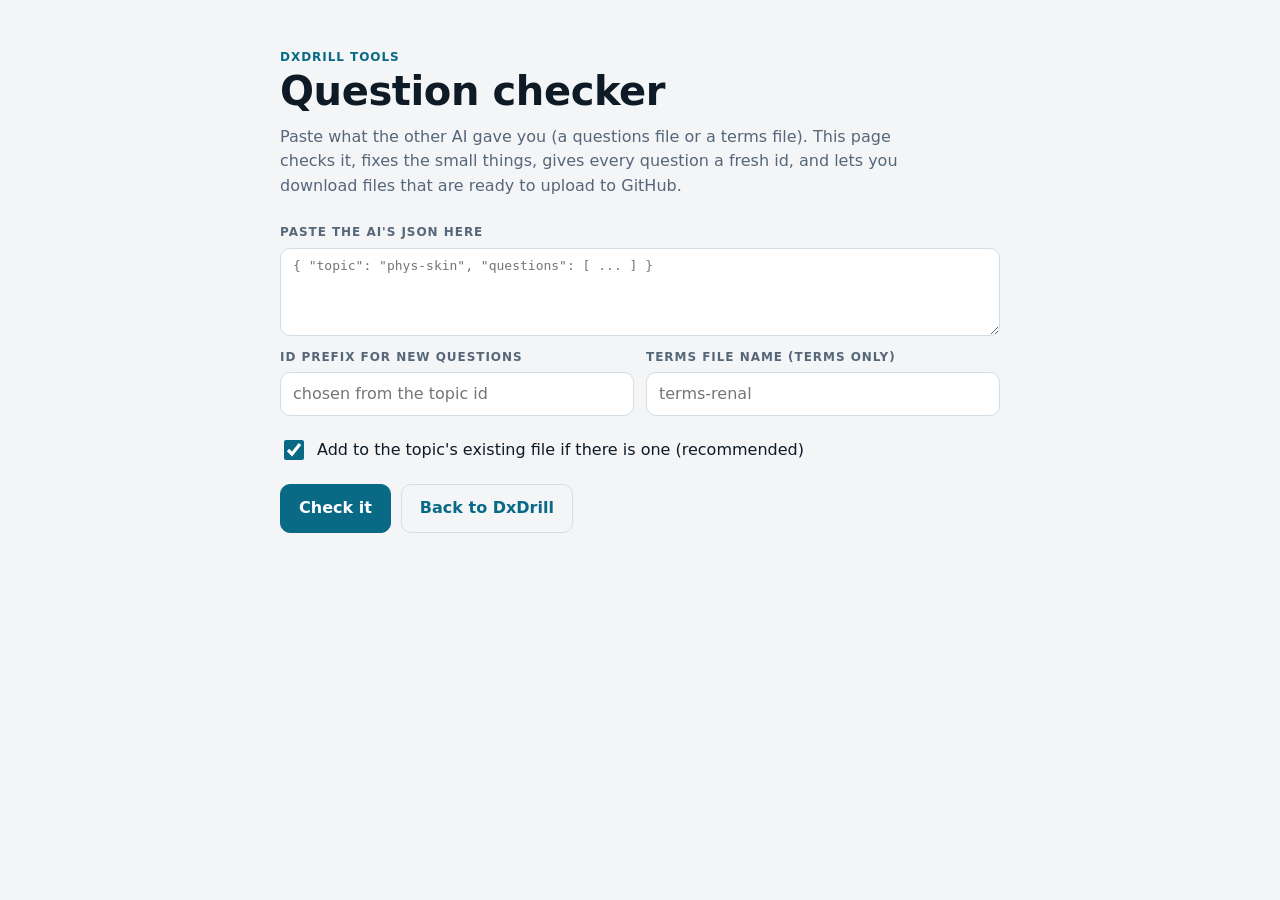
==== checker.html @ e0e05b0c "added checker" ====
<!doctype html>
<html lang="en">
<head>
<meta charset="utf-8">
<meta name="viewport" content="width=device-width, initial-scale=1, viewport-fit=cover">
<title>DxDrill checker</title>
<link rel="stylesheet" href="css/style.css">
<style>
textarea{width:100%;min-height:240px;font:13px/1.45 ui-monospace,Menlo,Consolas,monospace;padding:12px;border:1.5px solid var(--line);border-radius:12px;background:var(--surface);color:var(--fg)}
.msg{margin:4px 0;padding:8px 12px;border-radius:8px;border:1px solid var(--line);background:var(--surface);overflow-wrap:anywhere}
.msg.err{border-color:var(--bad);color:var(--bad)} .msg.warn{border-color:var(--warn);color:var(--warn)} .msg.ok{border-color:var(--good);color:var(--good)}
.pv{border:1.5px solid var(--line);border-radius:12px;padding:12px 14px;background:var(--surface);margin:8px 0}
.pv .c{color:var(--good);font-weight:600} code{background:var(--surface2);padding:1px 5px;border-radius:5px}
.grid2{display:grid;grid-template-columns:repeat(auto-fit,minmax(220px,1fr));gap:12px}
</style>
</head>
<body>
<main class="gutter"><div class="wrap stack" style="padding:24px 0 48px">
<header><p class="eyebrow">DxDrill tools</p><h1>Question checker</h1>
<p class="lede">Paste what the other AI gave you (a questions file or a terms file). This page checks it, fixes the small things, gives every question a fresh id, and lets you download files that are ready to upload to GitHub.</p></header>
<section class="section stack">
<div class="field"><label class="label" for="inp">Paste the AI's JSON here</label><textarea id="inp" spellcheck="false" placeholder='{ "topic": "phys-skin", "questions": [ ... ] }'></textarea></div>
<div class="grid2">
<div class="field"><label class="label" for="pre">Id prefix for new questions</label><input id="pre" type="text" placeholder="chosen from the topic id"></div>
<div class="field"><label class="label" for="tf">Terms file name (terms only)</label><input id="tf" type="text" placeholder="terms-renal"></div>
</div>
<label class="checkline"><input type="checkbox" id="merge" checked><span>Add to the topic's existing file if there is one (recommended)</span></label>
<div class="row tight"><button class="btn primary" id="go" type="button">Check it</button><a class="btn ghost" href="index.html" style="text-decoration:none">Back to DxDrill</a></div>
</section>
<section id="out" class="stack" aria-live="polite"></section>
</div></main>
<script>
(function () {
  var $ = function (id) { return document.getElementById(id); };
  var E = { cur: null, man: null, ids: {}, texts: {}, files: {}, termsFiles: {}, terms: {} };
  function esc(s) { return String(s == null ? "" : s).replace(/[&<>"']/g, function (c) { return { "&": "&amp;", "<": "&lt;", ">": "&gt;", '"': "&quot;", "'": "&#39;" }[c]; }); }
  function J(u) { return fetch(u).then(function (r) { if (!r.ok) throw new Error(u + " " + r.status); return r.json(); }); }
  function norm(s) { return String(s).toLowerCase().replace(/[^a-z0-9]+/g, " ").trim(); }

  var ready = J("data/curriculum.json").then(function (c) {
    E.cur = c; E.topics = {};
    c.subjects.forEach(function (s) { s.areas.forEach(function (a) { a.topics.forEach(function (t) { E.topics[t.id] = t.name; }); }); });
    return J("data/manifest.json");
  }).then(function (m) {
    E.man = m;
    var jobs = (m.questions || []).map(function (f) {
      return J("data/questions/" + f + ".json").then(function (d) {
        E.files[d.topic] = { name: f, data: d };
        d.questions.forEach(function (q) { E.ids[q.id] = f; E.texts[norm(q.q)] = 1; });
      }).catch(function () { });
    }).concat((m.terms || []).map(function (f) {
      return J("data/" + f + ".json").then(function (d) {
        E.termsFiles[f] = d; d.terms.forEach(function (t) { E.terms[norm(t.term)] = f; });
      }).catch(function () { });
    }));
    return Promise.all(jobs);
  });

  function parse(text) {
    var t = text.trim().replace(/^```[a-z]*\s*/i, "").replace(/```\s*$/i, "");
    var a = t.indexOf("{"), b = t.lastIndexOf("}");
    if (a < 0 || b < 0) throw new Error("No JSON object found. Paste the whole block, from { to }.");
    t = t.slice(a, b + 1).replace(/[“”]/g, '"').replace(/[‘’]/g, "'").replace(/,\s*([}\]])/g, "$1");
    try { return JSON.parse(t); } catch (e) {
      var m = /position (\d+)/.exec(e.message), hint = "";
      if (m) { var p = +m[1]; hint = ' Near: "…' + t.slice(Math.max(0, p - 40), p + 40).replace(/\s+/g, " ") + '…"'; }
      throw new Error("The JSON is broken (" + e.message + ")." + hint + " Ask the AI to resend it, complete and as one JSON block.");
    }
  }

  var NEEDS_OPTIONS = /\b(following|above|below|these options|none of the|all of the|which of these|except)\b/i;
  function checkQuestions(obj, o) {
    var errs = [], warns = [], fixes = [], out = [];
    var topic = obj.topic;
    if (!topic || !E.topics[topic]) errs.push("Topic id <code>" + esc(topic) + "</code> is not in the curriculum. Use an id from the topic list, or ask Claude to add the topic.");
    if (!Array.isArray(obj.questions) || !obj.questions.length) errs.push("There is no questions list.");
    if (errs.length) return { errs: errs, warns: warns, fixes: fixes };
    var existing = E.files[topic], seenText = {}, skipped = 0, pos = [0, 0, 0, 0, 0, 0];
    // numbering for new ids
    var prefix = o.prefix || (existing && existing.data.questions[0] ? existing.data.questions[0].id.replace(/-?\d+$/, "") : topic);
    var maxN = 0, re = new RegExp("^" + prefix.replace(/[.*+?^${}()|[\]\\]/g, "\\$&") + "-(\\d+)$");
    Object.keys(E.ids).forEach(function (id) { var m = re.exec(id); if (m) maxN = Math.max(maxN, +m[1]); });
    var n = maxN;
    obj.questions.forEach(function (q0, i) {
      var tag = "Question " + (i + 1), q = {}, bad = false;
      function er(m) { errs.push(tag + ": " + m); bad = true; }
      function sv(x) { return typeof x === "string" ? x.replace(/\s+/g, " ").trim() : ""; }
      q.q = sv(q0.q); if (!q.q) er("the question text is missing.");
      var opts = Array.isArray(q0.options) ? q0.options.map(sv) : [];
      var stripped = opts.map(function (x) { return x.replace(/^[A-Fa-f][\.\)]\s+/, ""); });
      if (stripped.join("|") !== opts.join("|")) { opts = stripped; fixes.push(tag + ": removed A. B. C. letters from the options."); }
      if (opts.length < 3 || opts.length > 6) er("needs 3 to 6 options (found " + opts.length + ").");
      else if (opts.length !== 4) warns.push(tag + ": has " + opts.length + " options, the usual is 4.");
      if (opts.some(function (x) { return !x; })) er("an option is empty.");
      var set = {}; opts.forEach(function (x) { set[norm(x)] = 1; });
      if (Object.keys(set).length !== opts.length) er("two options are the same.");
      var ans = q0.answer;
      if (typeof ans === "string") {
        var s = ans.trim();
        if (/^[A-Fa-f]$/.test(s)) { ans = s.toUpperCase().charCodeAt(0) - 65; fixes.push(tag + ": answer letter turned into a position."); }
        else { var ix = opts.map(norm).indexOf(norm(s)); if (ix >= 0) { ans = ix; fixes.push(tag + ": answer text turned into a position."); } else if (/^\d+$/.test(s)) ans = +s; }
      }
      if (typeof ans !== "number" || ans < 0 || ans >= opts.length || ans % 1) er("the answer must be the position of the correct option, counting from 0.");
      q.explain = sv(q0.explain); if (!q.explain) er("the explanation is missing.");
      q.sub = sv(q0.sub); if (!q.sub) { q.sub = E.topics[topic]; warns.push(tag + ": no section name, used the topic name."); }
      var lv = q0.level; if (lv !== 1 && lv !== 2 && lv !== 3) { lv = 1; warns.push(tag + ": level should be 1, 2 or 3. Set to 1."); }
      var open = null, optOnly = !!q0.optionsOnly;
      if (q0.open && typeof q0.open === "object") {
        var os = sv(q0.open.q), ac = (Array.isArray(q0.open.accept) ? q0.open.accept : []).map(sv).filter(Boolean);
        if (!os) { optOnly = true; warns.push(tag + ": empty no-options question, marked options-only."); }
        else if (NEEDS_OPTIONS.test(os)) er("the no-options wording refers to options (“" + os.slice(0, 60) + "…”). Reword it, or make the question options-only.");
        else {
          if (!ac.length) warns.push(tag + ": no accepted alternatives for the no-options version.");
          open = { q: os, accept: ac.filter(function (x, k) { return ac.indexOf(x) === k; }) };
          if (sv(q0.open.a)) open.a = sv(q0.open.a);
        }
      } else if (!optOnly) { optOnly = true; warns.push(tag + ": no no-options version, marked options-only."); }
      if (!bad) {
        var key = norm(q.q);
        if (E.texts[key] || seenText[key]) { skipped++; warns.push(tag + ": the same question already exists. Skipped."); return; }
        seenText[key] = 1;
        pos[ans]++;
        var id = o.renumber ? prefix + "-" + ("00" + (++n)).slice(-3) : sv(q0.id);
        if (!o.renumber && (!id || E.ids[id])) { er("id “" + id + "” is missing or already used."); return; }
        var nq = { id: id, type: "mcq", level: lv, sub: q.sub, q: q.q, options: opts, answer: ans, explain: q.explain, verified: false };
        if (optOnly) nq.optionsOnly = true; else nq.open = open;
        out.push(nq);
      }
    });
    if (out.length >= 8) {
      var top = Math.max.apply(null, pos);
      if (top / out.length >= 0.6) warns.push("Over 60% of the correct answers are in the same position. Students will notice. (DxDrill shuffles options when it shows them, so this is only a warning.)");
    }
    if (o.renumber) fixes.push("New questions were numbered " + prefix + "-" + ("00" + (maxN + 1)).slice(-3) + " onwards.");
    return { errs: errs, warns: warns, fixes: fixes, topic: topic, out: out, skipped: skipped, existing: existing, prefix: prefix };
  }

  function checkTerms(obj) {
    var errs = [], warns = [], fixes = [], out = [];
    if (!Array.isArray(obj.terms) || !obj.terms.length) return { errs: ["There is no terms list."], warns: warns, fixes: fixes };
    obj.terms.forEach(function (t, i) {
      var tag = "Term " + (i + 1), bad = false;
      function er(m) { errs.push(tag + ": " + m); bad = true; }
      var term = typeof t.term === "string" ? t.term.trim() : "";
      if (!term) er("the term is missing.");
      var topic = t.topic || obj.topic;
      if (!E.topics[topic]) er("topic id “" + esc(topic) + "” is not in the curriculum.");
      var clues = Array.isArray(t.clues) ? t.clues.map(function (c) { return String(c).trim(); }).filter(Boolean) : [];
      if (clues.length !== 3) er("needs exactly 3 clues, vague first and easiest last (found " + clues.length + ").");
      if (term && clues.some(function (c) { return (" " + norm(c) + " ").indexOf(" " + norm(term) + " ") >= 0; })) er("a clue contains the term itself (“" + term + "”).");
      var fb = Array.isArray(t.forbidden) ? t.forbidden.map(function (c) { return String(c).trim(); }).filter(Boolean) : [];
      if (fb.length < 3) warns.push(tag + ": fewer than 3 forbidden words.");
      if (term && E.terms[norm(term)]) { warns.push(tag + " (" + term + "): already exists. Skipped."); return; }
      if (!bad) out.push({ topic: topic, sub: (t.sub || E.topics[topic] || "").toString().trim(), term: term, clues: clues, forbidden: fb });
    });
    return { errs: errs, warns: warns, fixes: fixes, terms: out };
  }

  function dl(name, text) {
    var a = document.createElement("a");
    a.href = URL.createObjectURL(new Blob([text], { type: "application/json" })); a.download = name;
    document.body.appendChild(a); a.click(); setTimeout(function () { URL.revokeObjectURL(a.href); a.remove(); }, 500);
  }
  function list(arr, cls) { return arr.map(function (m) { return '<div class="msg ' + cls + '">' + (/<code>/.test(m) ? m : esc(m)) + '</div>'; }).join(""); }
  var FILES = {};
  window.dxdl = function (k) { dl(FILES[k].name, FILES[k].text); };

  function show(r, kind) {
    var h = "";
    if (r.errs.length) h += '<h2>Fix these first</h2>' + list(r.errs, "err") + '<p class="muted">Copy this list back to the AI and say: “Fix these problems and resend the full JSON.”</p>';
    if (r.warns.length) h += '<h2>Worth a look</h2>' + list(r.warns, "warn");
    if (r.fixes && r.fixes.length) h += '<h2>Fixed for you</h2>' + list(r.fixes, "ok");
    var good = kind === "q" ? (r.out || []) : (r.terms || []);
    FILES = {};
    if (!r.errs.length && good.length) {
      var up = [];
      if (kind === "q") {
        var all = (r.existing && $("merge").checked) ? r.existing.data.questions.concat(r.out) : r.out;
        var fname = r.existing ? r.existing.name : r.topic;
        FILES.q = { name: fname + ".json", text: JSON.stringify({ topic: r.topic, questions: all }, null, 1) };
        up.push("<code>data/questions/" + esc(fname) + ".json</code>");
        h += '<div class="msg ok">' + r.out.length + ' new question' + (r.out.length === 1 ? "" : "s") + ' ready' + (r.skipped ? " (" + r.skipped + " skipped as duplicates)" : "") + (r.existing && $("merge").checked ? ", added to the " + r.existing.data.questions.length + " already in this topic" : "") + '. Total in the file: ' + all.length + '.</div>';
        h += '<h2>Preview</h2>' + r.out.slice(0, 3).map(function (q) {
          return '<div class="pv"><p class="label">' + esc(q.sub) + ' · level ' + q.level + ' · ' + esc(q.id) + '</p><p><b>' + esc(q.q) + '</b></p><ol type="A" style="margin:6px 0 6px 20px">' + q.options.map(function (o, i) { return '<li' + (i === q.answer ? ' class="c"' : "") + '>' + esc(o) + '</li>'; }).join("") + '</ol><p class="muted">' + esc(q.explain) + '</p>' +
            (q.open ? '<p class="muted">No-options: ' + esc(q.open.q) + ' → also accept: ' + esc(q.open.accept.join(" · ")) + '</p>' : '<p class="muted">Options only</p>') + '</div>';
        }).join("");
        if (!r.existing) { E.man.questions = E.man.questions.concat([r.topic]); FILES.m = { name: "manifest.json", text: JSON.stringify(E.man, null, 1) }; up.push("<code>data/manifest.json</code>"); }
      } else {
        var tf = ($("tf").value.trim() || "terms-new").replace(/\.json$/i, "").replace(/[^A-Za-z0-9_-]/g, "-");
        var old = E.termsFiles[tf], terms = (old ? old.terms : []).concat(r.terms);
        FILES.t = { name: tf + ".json", text: JSON.stringify({ terms: terms }, null, 1) };
        up.push("<code>data/" + esc(tf) + ".json</code>");
        h += '<div class="msg ok">' + r.terms.length + ' new term' + (r.terms.length === 1 ? "" : "s") + ' ready. Total in the file: ' + terms.length + '.</div>';
        if (E.man.terms.indexOf(tf) < 0) { E.man.terms = E.man.terms.concat([tf]); FILES.m = { name: "manifest.json", text: JSON.stringify(E.man, null, 1) }; up.push("<code>data/manifest.json</code>"); }
      }
      h += '<div class="row tight">' + Object.keys(FILES).map(function (k) { return '<button class="btn primary" type="button" onclick="dxdl(\'' + k + '\')">Download ' + esc(FILES[k].name) + '</button>'; }).join("") + '</div>' +
        '<p class="hint">Upload ' + up.join(" and ") + ' to GitHub in the same folders. The site updates in a couple of minutes. Questions stay marked “Unverified” until you check them against your notes.</p>';
    } else if (!r.errs.length) h += '<div class="msg warn">Nothing new to add.</div>';
    $("out").innerHTML = h;
  }

  $("go").addEventListener("click", function () {
    $("out").innerHTML = '<p class="muted">Checking…</p>';
    ready.then(function () {
      var obj = parse($("inp").value);
      var isTerms = Array.isArray(obj.terms) && !obj.questions;
      var r = isTerms ? checkTerms(obj) : checkQuestions(obj, { prefix: $("pre").value.trim(), renumber: true });
      show(r, isTerms ? "t" : "q");
    }).catch(function (e) { $("out").innerHTML = '<div class="msg err">' + esc(e.message) + '</div>'; });
  });
})();
</script>
</body>
</html>
---- css/style.css ----
/* DxDrill: one column for practice, a wide stage for hall mode. Accent is used only for actions and progress. */
:root{
  --bg:#f3f5f7; --surface:#ffffff; --surface2:#e9eef2; --fg:#0e1a26; --muted:#56677a; --line:#d3dde5;
  --accent:#0a6a86; --accent-ink:#ffffff; --good:#17794a; --bad:#b3261e; --warn:#9a5200;
  --font-display:"Space Grotesk",system-ui,-apple-system,"Segoe UI",sans-serif;
  --font-body:"Inter",system-ui,-apple-system,"Segoe UI",sans-serif;
}
@media (prefers-color-scheme: dark){
  :root:not([data-theme="light"]){
    --bg:#0d161c; --surface:#15222b; --surface2:#1c2d38; --fg:#e6eef3; --muted:#93a5b2; --line:#263944;
    --accent:#4cc3e0; --accent-ink:#06212a; --good:#4cc486; --bad:#ff8a80; --warn:#f2b35a;
    color-scheme:dark;
  }
}
:root[data-theme="dark"]{
  --bg:#0d161c; --surface:#15222b; --surface2:#1c2d38; --fg:#e6eef3; --muted:#93a5b2; --line:#263944;
  --accent:#4cc3e0; --accent-ink:#06212a; --good:#4cc486; --bad:#ff8a80; --warn:#f2b35a;
  color-scheme:dark;
}
*{box-sizing:border-box}
html{-webkit-text-size-adjust:100%}
body{
  margin:0; background:var(--bg); color:var(--fg);
  font-family:var(--font-body); font-size:16px; line-height:1.55;
}
.gutter{padding-left:max(16px, env(safe-area-inset-left, 0px)); padding-right:max(16px, env(safe-area-inset-right, 0px))}
h1,h2,h3{font-family:var(--font-display); line-height:1.2; text-wrap:balance; margin:0}
h1{font-size:clamp(28px,6vw,40px); font-weight:700; letter-spacing:-0.01em}
h2{font-size:20px; font-weight:700}
h3{font-size:16px; font-weight:700}
p{margin:0}
a{color:var(--accent)}
button,input,select{font:inherit; color:inherit}
button{cursor:pointer}
button:focus-visible,input:focus-visible,select:focus-visible,summary:focus-visible,a:focus-visible{outline:3px solid var(--accent); outline-offset:2px}

/* shell */
.bar{
  position:sticky; top:env(safe-area-inset-top, 0px); z-index:5; background:var(--bg); border-bottom:1px solid var(--line);
  padding-top:10px; padding-bottom:10px;
}
.bar-in{max-width:1180px; margin:0 auto; display:flex; align-items:center; gap:14px; flex-wrap:wrap}
.logo{font-family:var(--font-display); font-weight:700; font-size:22px; text-decoration:none; color:var(--fg); letter-spacing:-0.01em}
.logo b{color:var(--accent)}
.nav{display:flex; gap:4px; flex:1 1 auto; flex-wrap:wrap}
.nav a{padding:8px 12px; border-radius:8px; text-decoration:none; color:var(--muted); font-weight:500; font-size:15px}
.nav a[aria-current="page"]{color:var(--fg); background:var(--surface2)}
.tools{display:flex; gap:6px}
.icon-btn{min-height:40px; min-width:40px; padding:6px 10px; border-radius:8px; border:1px solid var(--line); background:var(--surface); font-size:13px; font-weight:600}
main{padding-top:24px; padding-bottom:56px}
.wrap{max-width:720px; margin:0 auto; min-width:0}
.wrap.wide{max-width:1180px}
.foot{max-width:720px; margin:0 auto; padding-bottom:40px; color:var(--muted); font-size:13px}
.stack{display:flex; flex-direction:column; gap:24px}
.section{display:flex; flex-direction:column; gap:12px}
.eyebrow{font-size:12px; font-weight:600; letter-spacing:.08em; text-transform:uppercase; color:var(--accent)}
.lede{color:var(--muted); margin-top:10px; max-width:62ch}
.label{font-size:12px; font-weight:600; letter-spacing:.08em; text-transform:uppercase; color:var(--muted)}
.muted{color:var(--muted)}

/* controls */
.btn{
  min-height:48px; padding:11px 18px; border-radius:10px; border:1.5px solid var(--line);
  background:var(--surface); font-weight:600; text-align:center;
}
.btn.primary{background:var(--accent); border-color:var(--accent); color:var(--accent-ink)}
.btn.good{background:var(--good); border-color:var(--good); color:var(--surface)}
.btn.bad{background:var(--bad); border-color:var(--bad); color:var(--surface)}
.btn.ghost{background:transparent}
.btn.small{min-height:38px; padding:6px 12px; font-size:14px}
.btn[disabled],.btn[aria-disabled="true"]{opacity:.45; cursor:not-allowed}
.row{display:flex; gap:10px; flex-wrap:wrap}
.row > *{flex:1 1 170px; min-width:0}
.row.tight > *{flex:0 0 auto}
.seg{display:grid; grid-template-columns:1fr 1fr; gap:8px}
.seg button{text-align:left; padding:12px 14px; min-height:64px; background:var(--surface); border:1.5px solid var(--line); border-radius:10px}
.seg button b{display:block; font-family:var(--font-display); font-size:15px}
.seg button span{display:block; font-size:13px; color:var(--muted); line-height:1.35; margin-top:2px}
.seg button[aria-pressed="true"]{border-color:var(--accent); background:color-mix(in srgb, var(--accent) 10%, var(--surface))}
.field{display:flex; flex-direction:column; gap:6px; min-width:0}
.field input,.field select{
  min-height:44px; padding:8px 12px; border-radius:10px; border:1.5px solid var(--line); background:var(--surface); width:100%;
}
.checkline{display:flex; align-items:center; gap:10px; min-height:44px}
.checkline input{width:20px; height:20px; accent-color:var(--accent)}

/* home */
.hero h1 span{color:var(--accent)}
.cards{display:grid; grid-template-columns:repeat(auto-fit,minmax(260px,1fr)); gap:14px}
.card{background:var(--surface); border:1.5px solid var(--line); border-radius:12px; padding:18px; display:flex; flex-direction:column; gap:10px; min-width:0}
.card p{color:var(--muted); font-size:15px}
.card .btn{margin-top:auto}
.cov{display:flex; flex-direction:column; gap:14px}
.meter{height:8px; background:var(--line); border-radius:99px; overflow:hidden}
.meter i{display:block; height:100%; background:var(--accent); border-radius:99px}
.cov .meta{display:flex; justify-content:space-between; gap:12px; font-size:14px; margin-bottom:4px}
.cov .meta span:last-child{color:var(--muted); font-variant-numeric:tabular-nums; white-space:nowrap}

/* practice picker */
.shead{display:flex; justify-content:space-between; align-items:center; gap:12px; flex-wrap:wrap}
details.acc{background:var(--surface); border:1.5px solid var(--line); border-radius:10px; padding:0}
details.acc summary{
  list-style:none; cursor:pointer; padding:13px 14px; display:flex; justify-content:space-between; gap:12px; align-items:center; font-weight:600; min-height:50px;
}
details.acc summary::-webkit-details-marker{display:none}
details.acc summary small{color:var(--muted); font-weight:500; font-variant-numeric:tabular-nums}
details.acc[open] summary{border-bottom:1px solid var(--line)}
.topics{display:flex; flex-direction:column; gap:6px; padding:10px}
.topic{
  display:flex; justify-content:space-between; align-items:center; gap:12px; text-align:left;
  padding:11px 12px; min-height:48px; background:var(--bg); border:1.5px solid var(--line); border-radius:8px; width:100%;
}
.topic small{color:var(--muted); white-space:nowrap; font-size:13px}
.topic.empty{opacity:.55; cursor:default}
.chips{display:flex; gap:8px; flex-wrap:wrap}
.chip{font-size:12px; font-weight:600; padding:3px 10px; border-radius:99px; border:1px solid var(--line); color:var(--muted); background:var(--surface)}
.chip.toggle{cursor:pointer; padding:7px 12px; font-size:13px}
.chip.toggle[aria-pressed="true"]{border-color:var(--accent); color:var(--fg); background:color-mix(in srgb, var(--accent) 12%, var(--surface))}
.chip.warn{color:var(--warn); border-color:color-mix(in srgb, var(--warn) 50%, var(--line))}

/* practice question */
.top{display:flex; justify-content:space-between; align-items:center; gap:12px; font-size:14px; color:var(--muted)}
.top button{background:none; border:none; padding:6px 0; color:var(--muted); text-decoration:underline; text-underline-offset:3px}
.track{height:6px; background:var(--line); border-radius:99px; overflow:hidden; margin-top:10px}
.track i{display:block; height:100%; background:var(--accent); border-radius:99px; transition:width .25s ease}
.qtext{font-family:var(--font-display); font-size:clamp(19px,4.8vw,23px); font-weight:500; line-height:1.35; margin-top:14px; text-wrap:pretty}
.opts{display:flex; flex-direction:column; gap:10px; margin-top:20px}
.opt{
  display:flex; gap:12px; align-items:flex-start; text-align:left; width:100%;
  padding:13px 14px; min-height:52px; background:var(--surface); border:1.5px solid var(--line); border-radius:10px; overflow-wrap:anywhere;
}
.opt .k{flex:none; width:26px; height:26px; border-radius:50%; display:grid; place-items:center; font-size:13px; font-weight:600; border:1.5px solid var(--line); color:var(--muted); margin-top:-1px}
.opt.sel{border-color:var(--accent); background:color-mix(in srgb, var(--accent) 10%, var(--surface))}
.opt.sel .k{background:var(--accent); border-color:var(--accent); color:var(--accent-ink)}
.opt.correct{border-color:var(--good); background:color-mix(in srgb, var(--good) 13%, var(--surface))}
.opt.correct .k{background:var(--good); border-color:var(--good); color:var(--surface)}
.opt.wrong{border-color:var(--bad); background:color-mix(in srgb, var(--bad) 12%, var(--surface))}
.opt.wrong .k{background:var(--bad); border-color:var(--bad); color:var(--surface)}
.opt.dim{opacity:.6}
.locked .opt{cursor:default}
.explain{margin-top:18px; padding:14px 16px; border-radius:10px; background:var(--surface); border:1.5px solid var(--line)}
.explain .verdict{font-family:var(--font-display); font-weight:700; margin-bottom:4px}
.explain.ok .verdict{color:var(--good)}
.explain.no .verdict{color:var(--bad)}
.actions{margin-top:18px}

/* results */
.score{display:flex; align-items:baseline; gap:12px; flex-wrap:wrap}
.score .big{font-family:var(--font-display); font-weight:700; font-size:clamp(52px,16vw,76px); line-height:1; font-variant-numeric:tabular-nums}
.score .of{color:var(--muted); font-size:18px; font-variant-numeric:tabular-nums}
.bars{display:flex; flex-direction:column; gap:12px}
.bar .meta{display:flex; justify-content:space-between; gap:12px; font-size:14px; margin-bottom:4px}
.bar .meta span:last-child{color:var(--muted); font-variant-numeric:tabular-nums; white-space:nowrap}
.bar .t{height:8px; background:var(--line); border-radius:99px; overflow:hidden}
.bar .t i{display:block; height:100%; border-radius:99px; background:var(--good)}
.bar.low .t i{background:var(--bad)}
.bar.mid .t i{background:var(--accent)}
.rev{display:flex; flex-direction:column; gap:12px}
.rev article{background:var(--surface); border:1.5px solid var(--line); border-radius:10px; padding:14px 16px; min-width:0}
.rev .q{font-weight:600; margin-top:6px}
.rev .ans{margin-top:8px; font-size:15px}
.rev .ans .x{color:var(--bad)}
.rev .ans .v{color:var(--good)}
.rev .why{margin-top:8px; font-size:15px; color:var(--muted)}
.rev .st{font-size:12px; font-weight:600; letter-spacing:.06em; text-transform:uppercase}
.rev .st.m{color:var(--bad)}
.rev .st.c{color:var(--good)}
.empty-note{padding:16px; border:1.5px dashed var(--line); border-radius:10px; color:var(--muted)}

/* hall mode */
.scoreboard{display:grid; grid-template-columns:repeat(auto-fit,minmax(130px,1fr)); gap:8px}
.team{background:var(--surface); border:2px solid var(--line); border-radius:12px; padding:10px 14px; display:flex; flex-direction:column; gap:2px; min-width:0}
.team.active{border-color:var(--accent); background:color-mix(in srgb, var(--accent) 10%, var(--surface))}
.team .tn{font-size:14px; font-weight:600; overflow-wrap:anywhere}
.team .tc{font-size:12px; color:var(--muted)}
.team .ts{font-family:var(--font-display); font-size:clamp(28px,5vw,40px); font-weight:700; line-height:1.1; font-variant-numeric:tabular-nums}
.team .adj{display:flex; gap:6px; margin-top:6px}
.team .adj button{flex:1; min-height:34px; border-radius:8px; border:1px solid var(--line); background:var(--bg); font-weight:700}
.stage{background:var(--surface); border:1.5px solid var(--line); border-radius:16px; padding:clamp(16px,3vw,32px); display:flex; flex-direction:column; gap:18px; min-width:0}
.stage .who{font-family:var(--font-display); font-size:clamp(20px,3vw,28px); font-weight:700}
.stage .sub{color:var(--muted); font-size:15px}
.qbig{font-family:var(--font-display); font-weight:500; font-size:clamp(24px,4.2vw,46px); line-height:1.25; text-wrap:pretty}
.timer{position:sticky; top:calc(var(--bar-h,64px) + env(safe-area-inset-top,0px) + 6px); z-index:4; height:56px; border-radius:12px; background:var(--surface2); overflow:hidden; display:flex; align-items:center; justify-content:center; box-shadow:0 0 0 6px var(--surface)}
.timer i{position:absolute; left:0; top:0; bottom:0; background:color-mix(in srgb, var(--accent) 28%, transparent); width:100%}
.timer span{position:relative; font-family:var(--font-display); font-size:30px; font-weight:700; font-variant-numeric:tabular-nums}
.timer.low i{background:color-mix(in srgb, var(--bad) 35%, transparent)}
.timer.low span{color:var(--bad)}
.answerbox{border:2px solid var(--good); background:color-mix(in srgb, var(--good) 10%, var(--surface)); border-radius:12px; padding:14px 18px}
.answerbox .label{color:var(--good)}
.answerbox .a{font-family:var(--font-display); font-size:clamp(20px,3.2vw,32px); font-weight:700; margin-top:4px}
.answerbox .e{margin-top:8px; color:var(--muted)}
.opts.big .opt{font-size:clamp(17px,2.4vw,24px); padding:14px 16px}
.marks{display:grid; grid-template-columns:repeat(auto-fit,minmax(130px,1fr)); gap:10px}
.marks .btn{min-height:56px; font-size:17px}
.tally{display:flex; gap:16px; flex-wrap:wrap; font-variant-numeric:tabular-nums; color:var(--muted); font-size:15px}
.tally b{color:var(--fg)}
.tiles{display:grid; grid-template-columns:repeat(auto-fill,minmax(110px,1fr)); gap:10px}
.tile{
  min-height:96px; border-radius:12px; border:2px solid var(--line); background:var(--surface2); text-align:center;
  display:flex; flex-direction:column; align-items:center; justify-content:center; gap:2px; padding:8px;
}
.tile b{font-family:var(--font-display); font-size:30px}
.tile small{font-size:12px; color:var(--muted); line-height:1.25}
.tile:not([disabled]):hover{border-color:var(--accent)}
.tile.got{border-color:var(--good); background:color-mix(in srgb, var(--good) 14%, var(--surface))}
.tile.miss{border-color:var(--bad); background:color-mix(in srgb, var(--bad) 12%, var(--surface))}
.tile[disabled]{cursor:default}
.clues{display:flex; flex-direction:column; gap:10px}
.clue{padding:14px 16px; border-radius:12px; background:var(--surface2); font-size:clamp(18px,2.6vw,28px); line-height:1.35}
.clue .n{display:block; font-size:12px; font-weight:600; letter-spacing:.08em; text-transform:uppercase; color:var(--muted); margin-bottom:2px}
.term-big{font-family:var(--font-display); font-weight:700; font-size:clamp(34px,7vw,72px); line-height:1.1; text-align:center; padding:12px 0}
.forbid{display:flex; gap:8px; flex-wrap:wrap; justify-content:center}
.forbid .chip{font-size:16px; padding:6px 14px; color:var(--bad); border-color:color-mix(in srgb, var(--bad) 45%, var(--line))}
.teamchips{display:flex; gap:10px; flex-wrap:wrap}
.teamchips .chip.toggle{font-size:16px; padding:10px 16px}
.rank{display:flex; flex-direction:column; gap:10px}
.rank .r{display:flex; align-items:center; gap:14px; padding:14px 16px; border:1.5px solid var(--line); border-radius:12px; background:var(--surface)}
.rank .r .pos{font-family:var(--font-display); font-weight:700; font-size:26px; width:34px; text-align:center}
.rank .r .nm{flex:1; font-weight:600; font-size:18px; min-width:0; overflow-wrap:anywhere}
.rank .r .pt{font-family:var(--font-display); font-weight:700; font-size:28px; font-variant-numeric:tabular-nums}
.rank .r.first{border-color:var(--accent); background:color-mix(in srgb, var(--accent) 10%, var(--surface))}
.teamrow{display:grid; grid-template-columns:minmax(0,1.4fr) minmax(0,1fr); gap:10px}
.settings{display:grid; grid-template-columns:repeat(auto-fit,minmax(170px,1fr)); gap:14px}
.hint{font-size:13px; color:var(--muted)}
kbd{font-family:var(--font-body); font-size:12px; border:1px solid var(--line); border-bottom-width:2px; border-radius:5px; padding:0 5px; background:var(--surface)}
@media (max-width:520px){
  .teamrow{grid-template-columns:1fr}
  .nav a{padding:8px 9px}
}
@media (prefers-reduced-motion: reduce){.track i{transition:none}}

.answerbox .also{margin:.25rem 0 .5rem;font-size:.95rem;color:var(--muted)}
.answerbox .also .label{display:inline;margin-right:.4rem}
.classnames{padding:.75rem 1rem;border:1px solid var(--line);border-radius:12px}
.classnames summary{cursor:pointer}

.rank{display:flex; flex-direction:column; gap:8px}
.rank .r .nm .muted{font-weight:400; font-size:14px}
.rank .r.first{border-color:var(--accent)}
.note{margin:0; padding:10px 14px; border-radius:10px; background:var(--surface2); border:1px solid var(--line)}
.note.bad{color:var(--bad); border-color:var(--bad)}

/* install button + question reports */
[hidden]{display:none !important}
textarea{font:inherit; color:inherit}
.field textarea{min-height:88px; padding:8px 12px; border-radius:10px; border:1.5px solid var(--line); background:var(--surface); width:100%; resize:vertical}
textarea:focus-visible{outline:3px solid var(--accent); outline-offset:2px}
.linkbtn{background:none; border:0; padding:8px 0; min-height:40px; color:var(--muted); font-size:14px; text-decoration:underline; text-underline-offset:3px}
.linkbtn:hover{color:var(--fg)}
.reportbox{margin-top:14px; padding:14px; border:1.5px solid var(--line); border-radius:12px; background:var(--surface); display:flex; flex-direction:column; gap:12px}
.reportbox .row{margin:0}
.rep-item{padding:12px 0; border-top:1px solid var(--line); display:flex; flex-direction:column; gap:6px}
.rep-item:first-child{border-top:0}
.rep-item .q{font-weight:600}
.rep-item .why{font-size:14px; color:var(--muted)}

/* hall mode: timer warnings, streaks, messages, end round, volume */
.timer.warn i{background:color-mix(in srgb, var(--warn) 35%, transparent)}
.timer.warn span{color:var(--warn)}
.timer.low span{display:inline-block; animation:dxpulse 1s ease-in-out infinite}
@keyframes dxpulse{50%{transform:scale(1.12)}}
.team .streak{font-size:12px; font-weight:700; color:var(--warn); min-height:18px}
.flash{position:fixed; left:50%; top:calc(var(--bar-h,64px) + env(safe-area-inset-top,0px) + 76px); transform:translateX(-50%); z-index:20; max-width:min(92vw,560px); text-align:center; background:var(--accent); color:var(--accent-ink); font-family:var(--font-display); font-weight:700; font-size:clamp(18px,3vw,26px); padding:12px 22px; border-radius:14px; box-shadow:0 8px 30px rgba(0,0,0,.28); animation:dxpop .35s ease-out; pointer-events:none}
.flash.down{background:var(--surface2); color:var(--fg); border:1.5px solid var(--line)}
@keyframes dxpop{from{transform:translateX(-50%) scale(.85); opacity:0} to{transform:translateX(-50%) scale(1); opacity:1}}
.endrow{justify-content:flex-end}
.endbox{border:1.5px solid var(--bad); border-radius:12px; padding:14px; background:var(--surface); display:flex; flex-direction:column; gap:10px}
input[type="range"]{accent-color:var(--accent); min-height:44px}
@media (prefers-reduced-motion: reduce){.timer.low span,.flash{animation:none}}

/* phones: the top bar scrolls away so the question, and the pinned timer, get the whole screen */
@media (max-width:640px){
  .bar{position:static; padding-top:calc(10px + env(safe-area-inset-top, 0px))}
}
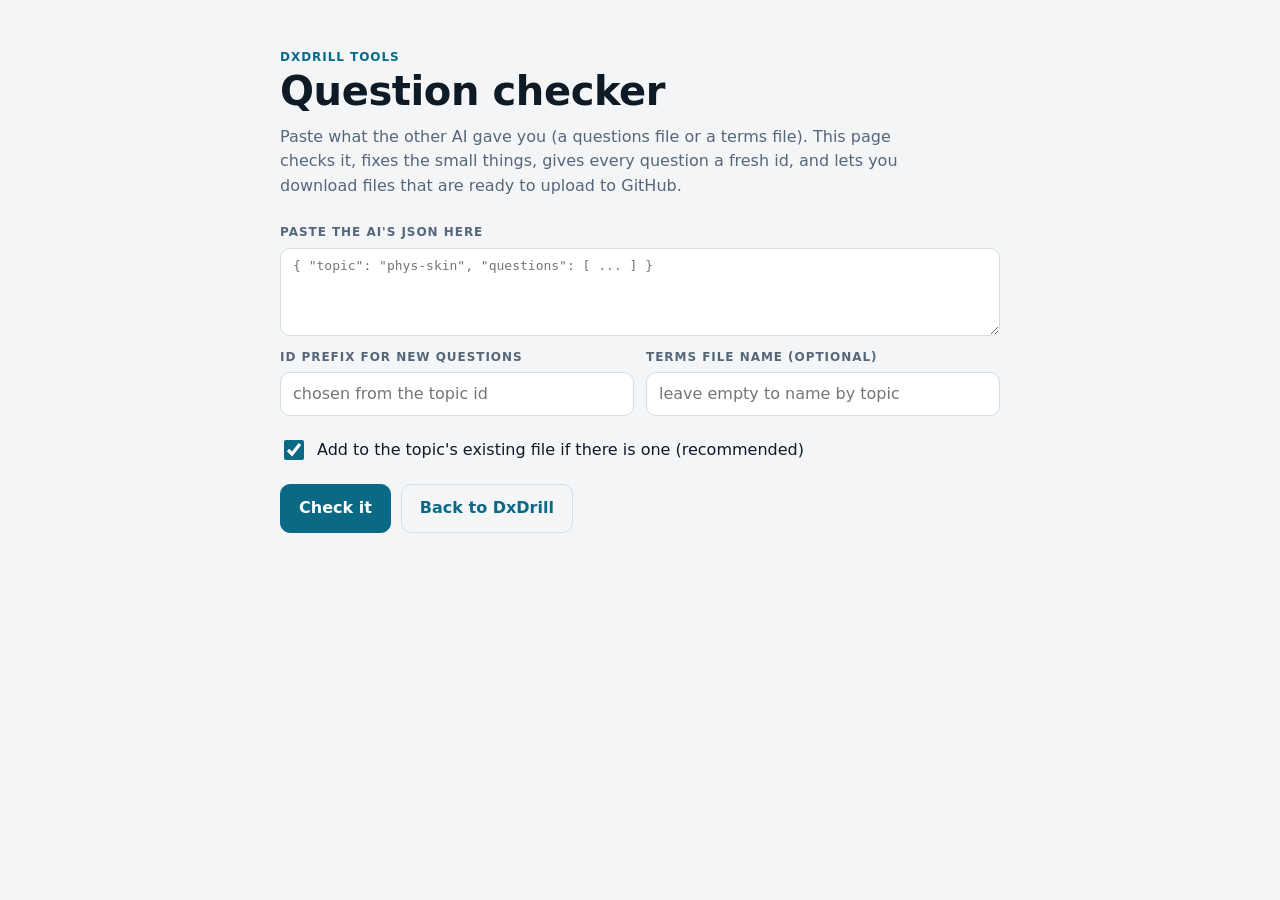
==== commit 7b58bf01: "Update checker.html" ====
--- a/checker.html
+++ b/checker.html
@@ -22,7 +22,7 @@
 <div class="field"><label class="label" for="inp">Paste the AI's JSON here</label><textarea id="inp" spellcheck="false" placeholder='{ "topic": "phys-skin", "questions": [ ... ] }'></textarea></div>
 <div class="grid2">
 <div class="field"><label class="label" for="pre">Id prefix for new questions</label><input id="pre" type="text" placeholder="chosen from the topic id"></div>
-<div class="field"><label class="label" for="tf">Terms file name (terms only)</label><input id="tf" type="text" placeholder="terms-renal"></div>
+<div class="field"><label class="label" for="tf">Terms file name (optional)</label><input id="tf" type="text" placeholder="leave empty to name by topic"></div>
 </div>
 <label class="checkline"><input type="checkbox" id="merge" checked><span>Add to the topic's existing file if there is one (recommended)</span></label>
 <div class="row tight"><button class="btn primary" id="go" type="button">Check it</button><a class="btn ghost" href="index.html" style="text-decoration:none">Back to DxDrill</a></div>
@@ -186,12 +186,25 @@
         }).join("");
         if (!r.existing) { E.man.questions = E.man.questions.concat([r.topic]); FILES.m = { name: "manifest.json", text: JSON.stringify(E.man, null, 1) }; up.push("<code>data/manifest.json</code>"); }
       } else {
-        var tf = ($("tf").value.trim() || "terms-new").replace(/\.json$/i, "").replace(/[^A-Za-z0-9_-]/g, "-");
-        var old = E.termsFiles[tf], terms = (old ? old.terms : []).concat(r.terms);
-        FILES.t = { name: tf + ".json", text: JSON.stringify({ terms: terms }, null, 1) };
-        up.push("<code>data/" + esc(tf) + ".json</code>");
-        h += '<div class="msg ok">' + r.terms.length + ' new term' + (r.terms.length === 1 ? "" : "s") + ' ready. Total in the file: ' + terms.length + '.</div>';
-        if (E.man.terms.indexOf(tf) < 0) { E.man.terms = E.man.terms.concat([tf]); FILES.m = { name: "manifest.json", text: JSON.stringify(E.man, null, 1) }; up.push("<code>data/manifest.json</code>"); }
+        /* Name each terms file after its topic (terms-<topic>), unless a file name was typed in the box. */
+        var custom = $("tf").value.trim().replace(/\.json$/i, "").replace(/[^A-Za-z0-9_-]/g, "-");
+        var groups = {}, order = [], newNames = [];
+        r.terms.forEach(function (t) {
+          var fn = custom || ("terms-" + t.topic);
+          if (!groups[fn]) { groups[fn] = []; order.push(fn); }
+          groups[fn].push(t);
+        });
+        order.forEach(function (fn) {
+          var old = E.termsFiles[fn], terms = (old ? old.terms : []).concat(groups[fn]);
+          FILES["t_" + fn] = { name: fn + ".json", text: JSON.stringify({ terms: terms }, null, 1) };
+          up.push("<code>data/" + esc(fn) + ".json</code>");
+          h += '<div class="msg ok">' + groups[fn].length + ' new term' + (groups[fn].length === 1 ? "" : "s") + ' for <code>' + esc(fn) + '.json</code>. Total in that file: ' + terms.length + '.</div>';
+          /* remember the new state, so a second batch in the same session builds on this one */
+          E.termsFiles[fn] = { terms: terms };
+          groups[fn].forEach(function (t) { E.terms[norm(t.term)] = fn; });
+          if (E.man.terms.indexOf(fn) < 0) newNames.push(fn);
+        });
+        if (newNames.length) { E.man.terms = E.man.terms.concat(newNames); FILES.m = { name: "manifest.json", text: JSON.stringify(E.man, null, 1) }; up.push("<code>data/manifest.json</code>"); }
       }
       h += '<div class="row tight">' + Object.keys(FILES).map(function (k) { return '<button class="btn primary" type="button" onclick="dxdl(\'' + k + '\')">Download ' + esc(FILES[k].name) + '</button>'; }).join("") + '</div>' +
         '<p class="hint">Upload ' + up.join(" and ") + ' to GitHub in the same folders. The site updates in a couple of minutes. Questions stay marked “Unverified” until you check them against your notes.</p>';
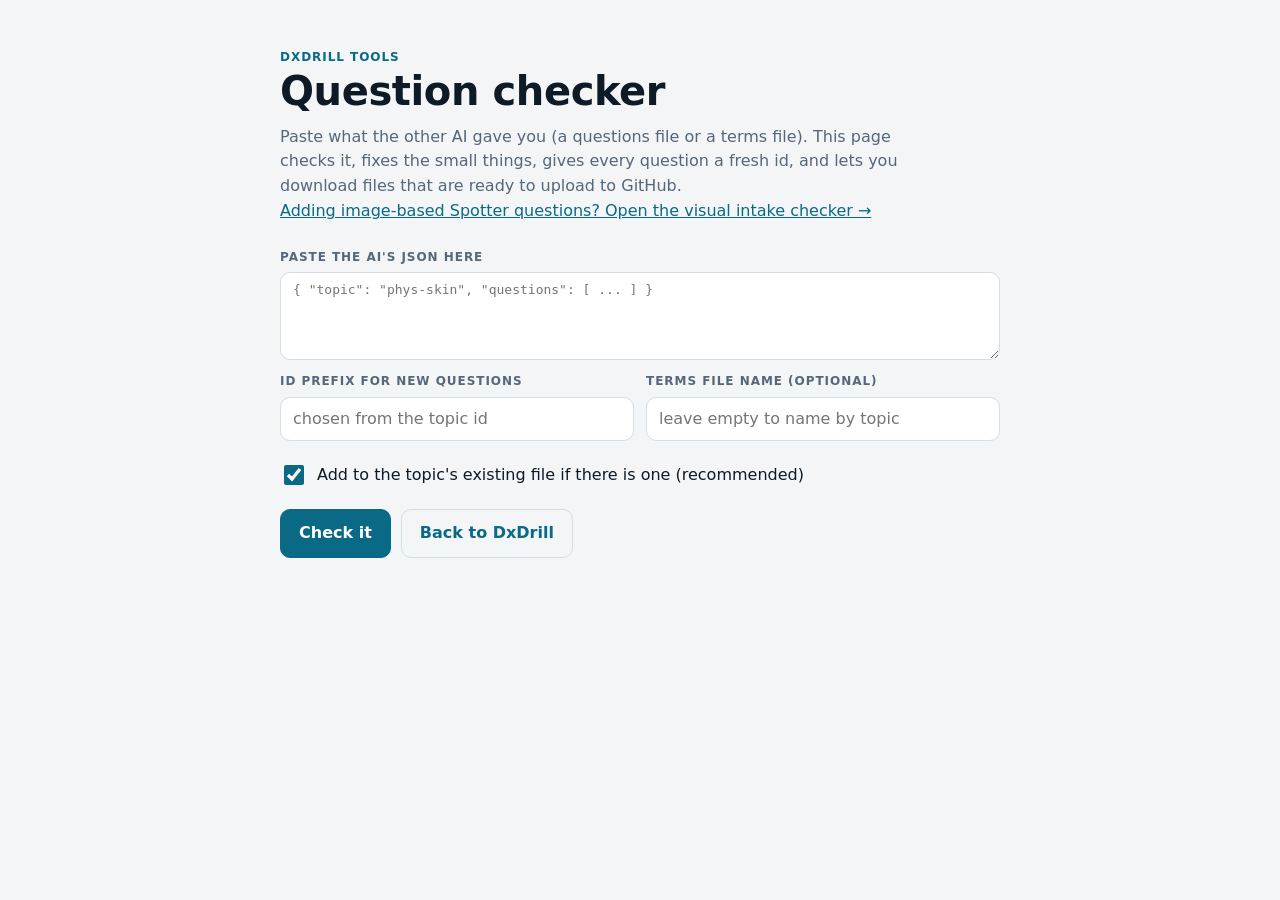
==== commit 1e9f9f16: "Link ordinary checker to visual intake checker" ====
--- a/checker.html
+++ b/checker.html
@@ -17,7 +17,7 @@
 <body>
 <main class="gutter"><div class="wrap stack" style="padding:24px 0 48px">
 <header><p class="eyebrow">DxDrill tools</p><h1>Question checker</h1>
-<p class="lede">Paste what the other AI gave you (a questions file or a terms file). This page checks it, fixes the small things, gives every question a fresh id, and lets you download files that are ready to upload to GitHub.</p></header>
+<p class="lede">Paste what the other AI gave you (a questions file or a terms file). This page checks it, fixes the small things, gives every question a fresh id, and lets you download files that are ready to upload to GitHub.</p><p><a href="visual-checker.html">Adding image-based Spotter questions? Open the visual intake checker →</a></p></header>
 <section class="section stack">
 <div class="field"><label class="label" for="inp">Paste the AI's JSON here</label><textarea id="inp" spellcheck="false" placeholder='{ "topic": "phys-skin", "questions": [ ... ] }'></textarea></div>
 <div class="grid2">
@@ -75,7 +75,7 @@
     if (!topic || !E.topics[topic]) errs.push("Topic id <code>" + esc(topic) + "</code> is not in the curriculum. Use an id from the topic list, or ask Claude to add the topic.");
     if (!Array.isArray(obj.questions) || !obj.questions.length) errs.push("There is no questions list.");
     if (errs.length) return { errs: errs, warns: warns, fixes: fixes };
-    var existing = E.files[topic], seenText = {}, skipped = 0, pos = [0, 0, 0, 0, 0, 0];
+    var existing = E.files[topic], seenText = {}, skipped = 0, pos = [0, 0, 0, 0, 0, 0], longest = 0, longList = [];
     // numbering for new ids
     var prefix = o.prefix || (existing && existing.data.questions[0] ? existing.data.questions[0].id.replace(/-?\d+$/, "") : topic);
     var maxN = 0, re = new RegExp("^" + prefix.replace(/[.*+?^${}()|[\]\\]/g, "\\$&") + "-(\\d+)$");
@@ -120,6 +120,8 @@
         if (E.texts[key] || seenText[key]) { skipped++; warns.push(tag + ": the same question already exists. Skipped."); return; }
         seenText[key] = 1;
         pos[ans]++;
+        (function () { var L = opts.map(function (x) { return x.length; }), mx = Math.max.apply(null, L), others = L.filter(function (_, k) { return k !== ans; }), om = Math.max.apply(null, others);
+          if (L.length >= 3 && L[ans] === mx && L[ans] > om) { longest++; longList.push({ tag: tag, r: L[ans] / (others.reduce(function (a, b) { return a + b; }, 0) / others.length || 1) }); } })();
         var id = o.renumber ? prefix + "-" + ("00" + (++n)).slice(-3) : sv(q0.id);
         if (!o.renumber && (!id || E.ids[id])) { er("id “" + id + "” is missing or already used."); return; }
         var nq = { id: id, type: "mcq", level: lv, sub: q.sub, q: q.q, options: opts, answer: ans, explain: q.explain, verified: false };
@@ -130,6 +132,13 @@
     if (out.length >= 8) {
       var top = Math.max.apply(null, pos);
       if (top / out.length >= 0.6) warns.push("Over 60% of the correct answers are in the same position. Students will notice. (DxDrill shuffles options when it shows them, so this is only a warning.)");
+    }
+    if (out.length >= 8) {
+      var pct = Math.round(100 * longest / out.length);
+      if (pct >= 40) {
+        longList.sort(function (x, y) { return y.r - x.r; });
+        warns.push("The correct answer is the longest option in " + pct + "% of these questions (" + longest + " of " + out.length + "). By chance it would be about 25%. Students will learn to pick the longest. Ask the AI to make the wrong options as long and detailed as the right one, then check again. Most lopsided: " + longList.slice(0, 5).map(function (x) { return x.tag.replace("Question ", "Q"); }).join(", ") + ".");
+      }
     }
     if (o.renumber) fixes.push("New questions were numbered " + prefix + "-" + ("00" + (maxN + 1)).slice(-3) + " onwards.");
     return { errs: errs, warns: warns, fixes: fixes, topic: topic, out: out, skipped: skipped, existing: existing, prefix: prefix };
--- a/css/style.css
+++ b/css/style.css
@@ -272,3 +272,200 @@
 @media (max-width:640px){
   .bar{position:static; padding-top:calc(10px + env(safe-area-inset-top, 0px))}
 }
+
+/* opening splash */
+#splash{position:fixed;inset:0;z-index:200;display:flex;align-items:center;justify-content:center;background:var(--bg);color:var(--fg);cursor:pointer;transition:opacity .4s ease}
+#splash.sp-out{opacity:0;pointer-events:none}
+#splash .sp-in{text-align:center}
+#splash .sp-mark{width:64px;height:64px;margin:0 auto 14px;border-radius:18px;background:var(--accent);box-shadow:0 0 0 0 var(--accent);animation:sp-pop .6s cubic-bezier(.2,1.4,.4,1) both,sp-ring 1.6s .5s ease-out 1}
+#splash .sp-name{font-family:"Space Grotesk",system-ui,sans-serif;font-weight:700;font-size:40px;letter-spacing:-.5px;animation:sp-rise .6s .2s ease both}
+#splash .sp-by{margin-top:4px;color:var(--muted);font-size:16px;letter-spacing:2px;text-transform:uppercase;animation:sp-rise .6s .6s ease both}
+@keyframes sp-pop{from{transform:scale(.3);opacity:0}to{transform:scale(1);opacity:1}}
+@keyframes sp-rise{from{transform:translateY(10px);opacity:0}to{transform:none;opacity:1}}
+@keyframes sp-ring{from{box-shadow:0 0 0 0 rgba(10,106,134,.45)}to{box-shadow:0 0 0 36px rgba(10,106,134,0)}}
+@media (prefers-reduced-motion:reduce){#splash .sp-mark,#splash .sp-name,#splash .sp-by{animation:none}#splash{transition:none}}
+#splash.sp-quick .sp-mark{animation-duration:.3s,.8s;animation-delay:0s,.2s}#splash.sp-quick .sp-name{animation-duration:.3s;animation-delay:.1s}#splash.sp-quick .sp-by{animation-duration:.3s;animation-delay:.25s}
+/* feedback nudge and back-to-top */
+#fbnudge{position:fixed;left:12px;right:12px;bottom:calc(12px + env(safe-area-inset-bottom,0px));z-index:55;max-width:420px;margin:0 auto;background:var(--surface);color:var(--fg);border:1.5px solid var(--line);border-radius:14px;padding:14px 16px;box-shadow:0 8px 28px rgba(0,0,0,.25);animation:fbn-in .35s ease both}
+#fbnudge p{margin:0 0 10px}
+#fbnudge .fbn-row{display:flex;gap:8px;flex-wrap:wrap}
+#fbnudge button{font:inherit;border-radius:8px;padding:8px 12px;border:1.5px solid var(--line);background:transparent;color:var(--fg);cursor:pointer}
+#fbnudge .fbn-go{background:var(--accent);color:var(--accent-ink);border-color:var(--accent);font-weight:600}
+#fbnudge .fbn-off{border-color:transparent;color:var(--muted)}
+#totop{position:fixed;right:calc(14px + env(safe-area-inset-right,0px));bottom:calc(16px + env(safe-area-inset-bottom,0px));z-index:40;width:46px;height:46px;border-radius:50%;border:1.5px solid var(--line);background:var(--surface);color:var(--fg);font-size:22px;line-height:1;cursor:pointer;box-shadow:0 4px 14px rgba(0,0,0,.2)}
+#totop[hidden]{display:none}
+@keyframes fbn-in{from{transform:translateY(16px);opacity:0}to{transform:none;opacity:1}}
+@media (prefers-reduced-motion:reduce){#fbnudge{animation:none}}
+
+/* home: sign-in card and real counts */
+.homesign{border:1.5px solid var(--line);background:var(--surface);border-radius:14px;padding:14px 16px}
+.homesign p{margin:0 0 10px}
+.statrow{display:grid;grid-template-columns:repeat(auto-fit,minmax(130px,1fr));gap:12px}
+.stat{border:1.5px solid var(--line);border-radius:14px;padding:14px 16px;background:var(--surface);text-align:center}
+.stat b{display:block;font-family:"Space Grotesk",system-ui,sans-serif;font-size:32px;line-height:1.1;color:var(--accent)}
+.stat span{display:block;margin-top:4px;color:var(--muted);font-size:15px}
+
+/* how-this-works pop-up */
+.tipback{position:fixed;inset:0;z-index:150;display:flex;align-items:center;justify-content:center;padding:16px;background:rgba(10,20,30,.55);animation:tip-fade .2s ease both}
+.tipbox{width:100%;max-width:480px;max-height:85vh;overflow:auto;background:var(--surface);color:var(--fg);border:1.5px solid var(--line);border-radius:16px;padding:20px 20px 16px;box-shadow:0 16px 48px rgba(0,0,0,.35)}
+.tipbox h2{margin:0 0 10px;font-size:22px}
+.tipbox ol{margin:0 0 16px;padding-left:22px}
+.tipbox li{margin:0 0 8px;line-height:1.45}
+#tiphelp{position:fixed;left:calc(14px + env(safe-area-inset-left,0px));bottom:calc(16px + env(safe-area-inset-bottom,0px));z-index:40;width:40px;height:40px;border-radius:50%;border:1.5px solid var(--line);background:var(--surface);color:var(--fg);font:700 18px/1 system-ui,sans-serif;cursor:pointer;box-shadow:0 4px 14px rgba(0,0,0,.2)}
+#tiphelp[hidden]{display:none}
+@keyframes tip-fade{from{opacity:0}to{opacity:1}}
+@media (prefers-reduced-motion:reduce){.tipback{animation:none}}
+
+/* big screen */
+body.bigscreen header.bar, body.bigscreen footer.foot, body.bigscreen #tiphelp, body.bigscreen #totop, body.bigscreen #fbnudge, body.bigscreen #homesign{display:none!important}
+.bs{position:relative;min-height:100vh;padding:24px 4vw;display:flex;flex-direction:column;justify-content:center;font-family:"Space Grotesk",system-ui,sans-serif}
+.bs-fs{position:fixed;top:10px;right:10px;width:40px;height:40px;border-radius:10px;border:1.5px solid var(--line);background:var(--surface);color:var(--fg);font-size:20px;cursor:pointer;opacity:.35}
+.bs-fs:hover,.bs-fs:focus{opacity:1}
+.bs-center{text-align:center}
+.bs-eyebrow{margin:0 0 12px;color:var(--muted);font-size:clamp(16px,2vw,26px);letter-spacing:1px;text-transform:uppercase}
+.bs-how{font-size:clamp(18px,2.4vw,32px);margin:8px 0}
+.bs-code{font-weight:700;font-size:clamp(64px,14vw,200px);letter-spacing:.12em;color:var(--accent);line-height:1.05}
+.bs-big{font-size:clamp(28px,5vw,64px);font-weight:700;margin:12px 0}
+.bs-wait,.bs-teamcounts{font-size:clamp(18px,2.4vw,32px);color:var(--muted)}
+.bs-wrap{max-width:1400px;margin:0 auto;width:100%}
+.bs-title{font-size:clamp(36px,6vw,84px);margin:0 0 20px}
+.bs-q{font-size:clamp(28px,4.6vw,66px);line-height:1.2;margin:0 0 24px}
+.bs-opts{display:grid;grid-template-columns:repeat(2,minmax(0,1fr));gap:16px}
+.bs-opt{display:flex;align-items:center;gap:16px;border:3px solid var(--line);border-radius:18px;padding:18px 20px;background:var(--surface);font-size:clamp(20px,3vw,42px);line-height:1.25}
+.bs-opt.right{border-color:var(--good,#1b7f4a);background:var(--good-bg,rgba(27,127,74,.18))}
+.bs-opt.dim{opacity:.45}
+.bs-k{flex:none;display:inline-flex;align-items:center;justify-content:center;width:1.6em;height:1.6em;border-radius:50%;background:var(--accent);color:var(--accent-ink,#fff);font-weight:700}
+.bs-t{flex:1;min-width:0;overflow-wrap:anywhere}
+.bs-c{flex:none;font-size:1.1em;color:var(--muted)}
+.bs-meta{display:flex;align-items:center;gap:24px;margin-top:22px;font-size:clamp(18px,2.6vw,36px)}
+.bs-meta p{margin:0;color:var(--muted)}
+.bs-timer{font-weight:700;font-size:clamp(48px,9vw,120px);line-height:1;color:var(--accent);font-variant-numeric:tabular-nums}
+.bs-timer.low{color:var(--bad,#b3261e)}
+.bs-timer.lead{font-size:clamp(80px,18vw,240px)}
+.bs-explain{font-size:clamp(18px,2.4vw,32px);margin:22px 0 12px;max-width:60em}
+.bs-board{list-style:none;margin:18px 0 0;padding:0;display:grid;gap:8px;max-width:900px}
+.bs-board li{display:flex;align-items:center;gap:16px;border:2px solid var(--line);border-radius:14px;padding:10px 16px;background:var(--surface);font-size:clamp(20px,2.8vw,40px)}
+.bs-rank{flex:none;width:1.4em;color:var(--muted);font-weight:700}
+.bs-nm{flex:1;min-width:0;overflow-wrap:anywhere}
+.bs-teams{display:flex;flex-wrap:wrap;gap:12px;margin:14px 0}
+.bs-team{display:flex;align-items:baseline;gap:14px;border:3px solid var(--line);border-radius:14px;padding:10px 18px;font-size:clamp(20px,2.8vw,40px)}
+@media (max-width:640px){.bs-opts{grid-template-columns:1fr}}
+
+/* two-device quizmaster */
+#hallremote{position:fixed; right:max(10px,env(safe-area-inset-right,0px)); bottom:max(10px,env(safe-area-inset-bottom,0px)); z-index:40; background:var(--ink,#1d2a24); color:#fff; font-size:12px; padding:6px 10px; border-radius:999px; opacity:.85}
+.remote-code{font-family:ui-monospace,Menlo,Consolas,monospace; letter-spacing:.12em; font-size:1.15em}
+body.hr-on #app .marks, body.hr-on #app .row.tight{display:none}
+.rm{max-width:560px; margin:0 auto; padding:12px 0 40px}
+.rm-teams{display:flex; flex-wrap:wrap; gap:6px; margin-bottom:10px}
+.rm-team{padding:4px 10px; border-radius:999px; border:1px solid var(--line,#cfd8d3); font-size:13px}
+.rm-team.on{background:var(--accent,#1b7f4a); color:#fff; border-color:transparent}
+.rm-timer{font-size:40px; font-weight:700; font-variant-numeric:tabular-nums}
+.rm-timer.low{color:#c0392b}
+.rm-q{font-size:19px; font-weight:600; margin:8px 0}
+.rm-opt{display:flex; gap:10px; padding:8px 10px; border:1px solid var(--line,#cfd8d3); border-radius:10px; margin:6px 0}
+.rm-opt.ok{border-color:#1b7f4a; background:rgba(27,127,74,.12); font-weight:600}
+.rm-ans{padding:10px 12px; border-left:4px solid #1b7f4a; background:rgba(27,127,74,.1); border-radius:6px; margin:10px 0}
+.rm-btns{display:grid; grid-template-columns:repeat(auto-fit,minmax(140px,1fr)); gap:10px; margin-top:14px}
+.rm-btns .btn{min-height:58px; font-size:17px}
+.rm-lost{color:#c0392b}
+.bs-exit{position:fixed;top:10px;left:10px;padding:9px 12px;border-radius:10px;border:1.5px solid var(--line);background:var(--surface);color:var(--fg);font-size:14px;text-decoration:none;opacity:.35}
+.bs-exit:hover,.bs-exit:focus{opacity:1}
+#backbar{padding:10px 0 0}
+#backbar a{display:inline-block;padding:8px 12px 8px 0;font-size:15px;font-weight:600;text-decoration:none;color:var(--accent,inherit);min-height:40px}
+#backbar a:hover{text-decoration:underline}
+body.bigscreen #backbar{display:none!important}
+/* first-time tip: a small card at the bottom that does not block the page */
+.tipback.soft{background:transparent;align-items:flex-end;justify-content:center;pointer-events:none;padding:0 12px calc(12px + env(safe-area-inset-bottom,0px))}
+.tipback.soft .tipbox{pointer-events:auto;max-width:420px;padding:14px 16px 12px;box-shadow:0 8px 28px rgba(0,0,0,.28);max-height:60vh}
+.tipback.soft .tipbox h2{font-size:17px;margin:0 0 6px}
+.tipback.soft .tipbox ol{margin:0 0 10px;font-size:14px}
+.tipback.soft .tipbox li{margin:0 0 5px;line-height:1.4}
+.tipsoftp{margin:0 0 10px;font-size:14px;line-height:1.4}
+/* picture above a question (histology slides) */
+.qimg{margin:12px 0;padding:0;text-align:center}
+.qimg img{display:block;max-width:100%;max-height:46vh;width:auto;height:auto;margin:0 auto;border-radius:12px;border:1.5px solid var(--line);background:#000;object-fit:contain}
+.qimg.big img{max-height:52vh}
+.qimg.small img{max-height:140px}
+/* Spotter */
+.sp .top{display:flex;justify-content:space-between;align-items:center;gap:12px}
+.sp-t{font-size:30px;font-weight:700;font-variant-numeric:tabular-nums}
+.sp-t.low{color:#c0392b}
+.sp .opt.sel{border-color:var(--accent);background:rgba(27,127,74,.12)}
+.qimg figcaption{margin-top:6px;font-size:12px;color:var(--muted,#6b7a72)}
+
+/* Streak chip on Home and cheering toasts */
+.streakchip{display:flex;flex-wrap:wrap;align-items:center;gap:6px 10px;padding:10px 14px;border:1.5px solid var(--line);border-radius:12px;background:var(--surface);font-size:15px}
+.streakchip.on{border-color:var(--accent)}
+.streakchip small{color:var(--muted);margin-left:auto}
+.streakchip .sk-ico{font-size:18px;line-height:1}
+.dxtoast-region{display:flex;justify-content:center;align-items:center;padding:10px 12px;box-sizing:border-box;background:var(--bg);border-bottom:1px solid var(--line)}
+.dxtoast-region:empty{display:none}
+.dxtoast{position:relative;max-width:min(92vw,380px);margin:0 auto;padding:10px 16px;border-radius:999px;background:var(--fg);color:var(--bg);font-weight:600;font-size:15px;text-align:center;box-shadow:0 8px 24px rgba(0,0,0,.16);pointer-events:none;animation:dxt-in .3s ease both}
+.dxtoast.out{opacity:0;transition:opacity .35s ease}
+.dxtoast--loading,.dxtoast--success{display:flex;align-items:center;gap:11px;max-width:min(92vw,400px);padding:13px 16px;border:1px solid var(--line);border-radius:14px;background:var(--surface);color:var(--fg);text-align:left}
+.dxtoast__icon{flex:none;display:grid;place-items:center;width:28px;height:28px;border-radius:50%;background:color-mix(in srgb,var(--accent) 13%,var(--surface));color:var(--accent);font-size:19px;font-weight:800;line-height:1}
+.dxtoast--loading .dxtoast__icon{width:19px;height:19px;margin:0 4px;border:2.5px solid var(--line);border-top-color:var(--accent);background:transparent;animation:dxtoast-spin .8s linear infinite}
+.dxtoast__copy{display:flex;flex-direction:column;gap:2px;min-width:0}
+.dxtoast__title{font-size:14px;line-height:1.25}
+.dxtoast__detail{font-size:13px;line-height:1.35;font-weight:400;color:var(--muted)}
+.dxtoast--success .dxtoast__icon{background:color-mix(in srgb,var(--good) 14%,var(--surface));color:var(--good)}
+@keyframes dxtoast-spin{to{transform:rotate(360deg)}}
+@keyframes dxt-in{from{opacity:0;transform:translateY(-6px)}to{opacity:1;transform:translateY(0)}}
+@media (prefers-reduced-motion:reduce){.dxtoast{animation:none}.dxtoast.out{transition:none}.dxtoast--loading .dxtoast__icon{animation:none;border-top-color:var(--line);border-style:dotted}}
+
+/* Practice picker: back link, search, collapsed subjects, sticky Start */
+.backtop{align-self:flex-start;background:none;border:0;padding:6px 0;font:inherit;font-weight:600;color:var(--accent);text-decoration:none;cursor:pointer}
+.pkfind input{width:100%;padding:12px 14px;border:1.5px solid var(--line);border-radius:10px;background:var(--surface);color:var(--fg);font:inherit}
+details.subj>summary{font-family:var(--font-display);font-size:18px;font-weight:700}
+details.subj .subjbody{padding:12px;gap:10px}
+details.secs .secbody{padding:12px;display:flex;flex-direction:column;gap:10px}
+.stickystart{position:sticky;bottom:0;z-index:20;background:var(--bg);padding:10px 0 calc(10px + env(safe-area-inset-bottom,0px));border-top:1px solid var(--line)}
+[hidden]{display:none!important}
+
+.nugget{margin:6px 0 0;padding:12px 14px;border-left:4px solid var(--accent);background:var(--surface);border-radius:8px;color:var(--fg);font-size:15px}
+
+.spin{display:inline-block;width:14px;height:14px;border:2.5px solid var(--line);border-top-color:var(--accent);border-radius:50%;animation:dx-sp .8s linear infinite;vertical-align:-2px;margin-right:8px}
+@keyframes dx-sp{to{transform:rotate(360deg)}}
+@media (prefers-reduced-motion:reduce){.spin{animation:none;border-top-color:var(--line);border-style:dotted}}
+
+.qimgfail{display:flex;gap:10px;align-items:center;flex-wrap:wrap;padding:14px;border:1.5px dashed var(--line);border-radius:10px;background:var(--surface);color:var(--muted);font-size:15px}
+
+/* Optional visual learning panel: independent of practice and safe to omit offline. */
+.dx-media-launch{margin:14px 0;padding:12px;border:1px solid var(--line);border-radius:12px;background:var(--surface)}
+.dx-media-state{padding:12px;color:var(--muted);font-size:14px}
+.dx-media-panel{display:grid;gap:12px;margin-top:12px}
+.dx-media-head{display:flex;align-items:center;justify-content:space-between;gap:10px}
+.dx-media-summary{display:flex;gap:12px;align-items:flex-start;padding:12px;border:1px solid var(--line);border-radius:10px}
+.dx-media-summary img{width:104px;max-width:34%;height:auto;object-fit:contain;border-radius:8px}
+.dx-media-summary p{margin:6px 0;font-size:14px;line-height:1.5}
+.dx-media-summary a,.dx-media-panel a{font-size:13px;color:var(--accent)}
+.dx-media-grid{display:grid;grid-template-columns:repeat(2,minmax(0,1fr));gap:10px}
+.dx-media-grid figure{min-width:0;margin:0;padding:8px;border:1px solid var(--line);border-radius:10px;background:var(--surface)}
+.dx-media-grid img{display:block;width:100%;height:130px;object-fit:contain;border-radius:6px}
+.dx-media-grid figcaption{margin-top:7px;font-size:11px;line-height:1.45;color:var(--muted);overflow-wrap:anywhere}
+.dx-media-note{font-size:12px;color:var(--muted);margin:0}
+@media(max-width:420px){.dx-media-summary{display:block}.dx-media-summary img{width:100%;max-width:100%;max-height:150px;margin-bottom:8px}}
+
+
+/* True/false stems */
+.tflist{list-style:none;margin:0;padding:0;display:flex;flex-direction:column;gap:12px}
+.tfrow{padding:12px 14px;border:1.5px solid var(--line);border-radius:12px;background:var(--surface);display:flex;flex-direction:column;gap:10px}
+.tfrow.done.r{border-color:var(--good,#17794a)} .tfrow.done.w{border-color:var(--bad,#b3261e)}
+.tftext{margin:0;font-size:16px;line-height:1.5} .tfn{font-weight:700;color:var(--muted)}
+.tfbtns{display:flex;gap:8px}
+.tfb{flex:1;min-height:46px;border-radius:10px;border:1.5px solid var(--line);background:transparent;color:var(--fg);font:inherit;font-weight:700;cursor:pointer}
+.tfb.on{background:var(--accent);border-color:var(--accent);color:var(--accent-ink,#fff)}
+.tfb:disabled{opacity:.55;cursor:default} .tfb.on:disabled{opacity:.85}
+.tfres{margin:0;font-size:15px;line-height:1.5}
+.tfres.r{color:var(--good,#17794a)} .tfres.w{color:var(--bad,#b3261e)} .tfres.s{color:var(--muted)}
+.tfnet{margin:0;font-size:17px}
+.tfmiss{padding:12px 14px;border:1.5px solid var(--line);border-radius:12px;background:var(--surface)}
+.tfresume{border:1.5px solid var(--accent);border-radius:12px;padding:12px 14px}
+.tfmiss p{margin:6px 0 0}
+
+/* True/False v2: readable timed-exam clock. */
+#tfclock{font-variant-numeric:tabular-nums;font-weight:700;color:var(--accent,#0b6b5a)}
+
+/* True/False stem hierarchy and compact analytics labels. */
+.tfstemtitle{font-size:clamp(1.25rem,4.5vw,1.55rem);font-weight:700;line-height:1.3;letter-spacing:-.02em;margin:12px 0 2px}
+.tfstemmeta{margin:0 0 4px}
